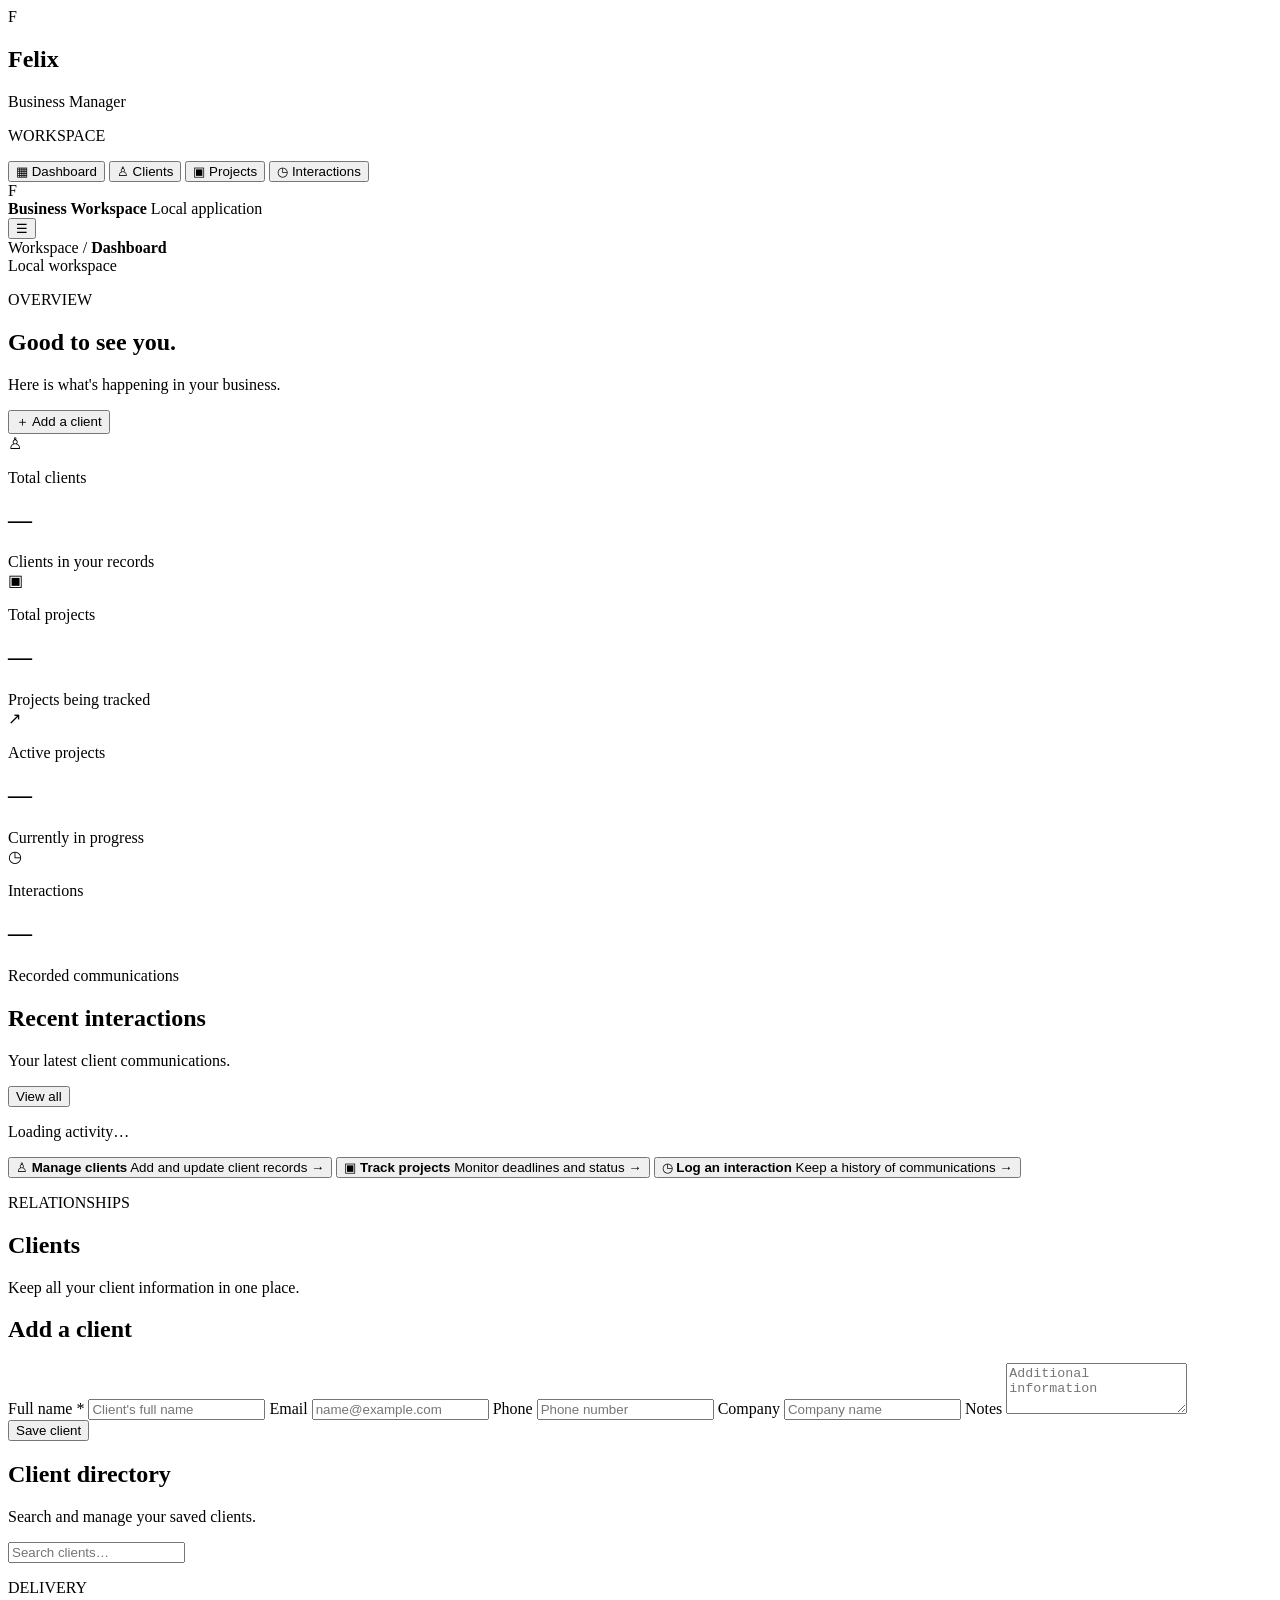
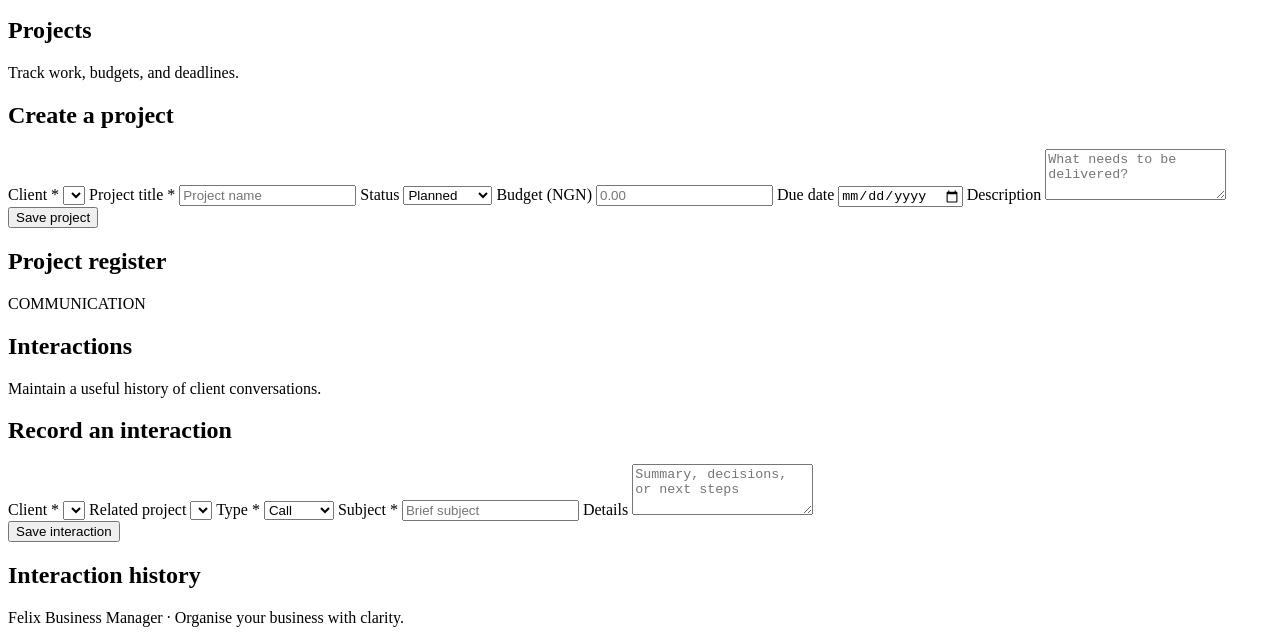
==== app/templates/index.html @ 1cd1d1b1 "Progressive Business Manager" ====
<!DOCTYPE html>
<html lang="en">
<head>
    <meta charset="UTF-8">
    <meta name="viewport" content="width=device-width, initial-scale=1.0">
    <meta name="theme-color" content="#172b24">
    <title>Felix Business Manager</title>
    <link rel="stylesheet" href="/static/css/style.css">
</head>
<body>
    <div class="app-shell">
        <aside class="sidebar" id="sidebar">
            <div class="brand">
                <div class="brand-logo">F</div>
                <div>
                    <h2>Felix</h2>
                    <span>Business Manager</span>
                </div>
            </div>

            <p class="nav-label">WORKSPACE</p>
            <nav class="navigation">
                <button class="nav-item active" data-view="dashboard">▦ <span>Dashboard</span></button>
                <button class="nav-item" data-view="clients">♙ <span>Clients</span></button>
                <button class="nav-item" data-view="projects">▣ <span>Projects</span></button>
                <button class="nav-item" data-view="interactions">◷ <span>Interactions</span></button>
            </nav>

            <div class="sidebar-bottom">
                <div class="profile-avatar">F</div>
                <div>
                    <strong>Business Workspace</strong>
                    <span>Local application</span>
                </div>
            </div>
        </aside>

        <main class="main-area">
            <header class="topbar">
                <button class="menu-button" id="menu-button" aria-label="Toggle navigation">☰</button>
                <div class="breadcrumb">Workspace <span>/</span> <strong id="page-breadcrumb">Dashboard</strong></div>
                <div class="topbar-status"><span class="status-dot"></span> Local workspace</div>
            </header>

            <div class="content">
                <div id="notification" class="notification" role="status" aria-live="polite"></div>

                <section class="view active" id="view-dashboard">
                    <div class="page-heading">
                        <div>
                            <p class="eyebrow">OVERVIEW</p>
                            <h1>Good to see you.</h1>
                            <p class="muted">Here is what's happening in your business.</p>
                        </div>
                        <button class="primary-button" data-go="clients">＋ Add a client</button>
                    </div>

                    <div class="stat-grid">
                        <article class="stat-card">
                            <div class="stat-icon blue">♙</div>
                            <p>Total clients</p>
                            <h2 id="stat-clients">—</h2>
                            <span>Clients in your records</span>
                        </article>
                        <article class="stat-card">
                            <div class="stat-icon purple">▣</div>
                            <p>Total projects</p>
                            <h2 id="stat-projects">—</h2>
                            <span>Projects being tracked</span>
                        </article>
                        <article class="stat-card">
                            <div class="stat-icon green">↗</div>
                            <p>Active projects</p>
                            <h2 id="stat-active">—</h2>
                            <span>Currently in progress</span>
                        </article>
                        <article class="stat-card">
                            <div class="stat-icon amber">◷</div>
                            <p>Interactions</p>
                            <h2 id="stat-interactions">—</h2>
                            <span>Recorded communications</span>
                        </article>
                    </div>

                    <article class="panel">
                        <div class="panel-heading">
                            <div>
                                <h2>Recent interactions</h2>
                                <p class="muted">Your latest client communications.</p>
                            </div>
                            <button class="secondary-button" data-go="interactions">View all</button>
                        </div>
                        <div id="recent-interactions" class="table-wrap">
                            <p class="empty-state">Loading activity…</p>
                        </div>
                    </article>

                    <div class="quick-grid">
                        <button class="quick-card" data-go="clients">
                            <span class="quick-icon">♙</span>
                            <strong>Manage clients</strong>
                            <span>Add and update client records →</span>
                        </button>
                        <button class="quick-card" data-go="projects">
                            <span class="quick-icon">▣</span>
                            <strong>Track projects</strong>
                            <span>Monitor deadlines and status →</span>
                        </button>
                        <button class="quick-card" data-go="interactions">
                            <span class="quick-icon">◷</span>
                            <strong>Log an interaction</strong>
                            <span>Keep a history of communications →</span>
                        </button>
                    </div>
                </section>

                <section class="view" id="view-clients">
                    <div class="page-heading">
                        <div>
                            <p class="eyebrow">RELATIONSHIPS</p>
                            <h1>Clients</h1>
                            <p class="muted">Keep all your client information in one place.</p>
                        </div>
                    </div>

                    <article class="panel">
                        <div class="panel-heading"><h2>Add a client</h2></div>
                        <form id="client-form" class="form-grid">
                            <label>Full name *
                                <input name="full_name" required maxlength="150" placeholder="Client's full name">
                            </label>
                            <label>Email
                                <input name="email" type="email" maxlength="255" placeholder="name@example.com">
                            </label>
                            <label>Phone
                                <input name="phone" maxlength="30" placeholder="Phone number">
                            </label>
                            <label>Company
                                <input name="company" maxlength="150" placeholder="Company name">
                            </label>
                            <label class="full-width">Notes
                                <textarea name="notes" rows="3" placeholder="Additional information"></textarea>
                            </label>
                            <div class="full-width form-actions">
                                <button class="primary-button" type="submit">Save client</button>
                            </div>
                        </form>
                    </article>

                    <article class="panel">
                        <div class="panel-heading">
                            <div><h2>Client directory</h2><p class="muted">Search and manage your saved clients.</p></div>
                            <input id="client-search" class="search-input" placeholder="Search clients…">
                        </div>
                        <div id="clients-list" class="table-wrap"></div>
                    </article>
                </section>

                <section class="view" id="view-projects">
                    <div class="page-heading">
                        <div>
                            <p class="eyebrow">DELIVERY</p>
                            <h1>Projects</h1>
                            <p class="muted">Track work, budgets, and deadlines.</p>
                        </div>
                    </div>

                    <article class="panel">
                        <div class="panel-heading"><h2>Create a project</h2></div>
                        <form id="project-form" class="form-grid">
                            <label>Client *
                                <select name="client_id" id="project-client" required></select>
                            </label>
                            <label>Project title *
                                <input name="title" required maxlength="200" placeholder="Project name">
                            </label>
                            <label>Status
                                <select name="status">
                                    <option value="planned">Planned</option>
                                    <option value="in_progress">In progress</option>
                                    <option value="completed">Completed</option>
                                    <option value="on_hold">On hold</option>
                                </select>
                            </label>
                            <label>Budget (NGN)
                                <input name="budget" type="number" min="0" step="0.01" placeholder="0.00">
                            </label>
                            <label>Due date
                                <input name="due_date" type="date">
                            </label>
                            <label class="full-width">Description
                                <textarea name="description" rows="3" placeholder="What needs to be delivered?"></textarea>
                            </label>
                            <div class="full-width form-actions">
                                <button class="primary-button" type="submit">Save project</button>
                            </div>
                        </form>
                    </article>

                    <article class="panel">
                        <div class="panel-heading"><h2>Project register</h2></div>
                        <div id="projects-list" class="table-wrap"></div>
                    </article>
                </section>

                <section class="view" id="view-interactions">
                    <div class="page-heading">
                        <div>
                            <p class="eyebrow">COMMUNICATION</p>
                            <h1>Interactions</h1>
                            <p class="muted">Maintain a useful history of client conversations.</p>
                        </div>
                    </div>

                    <article class="panel">
                        <div class="panel-heading"><h2>Record an interaction</h2></div>
                        <form id="interaction-form" class="form-grid">
                            <label>Client *
                                <select name="client_id" id="interaction-client" required></select>
                            </label>
                            <label>Related project
                                <select name="project_id" id="interaction-project"></select>
                            </label>
                            <label>Type *
                                <select name="interaction_type" required>
                                    <option value="call">Call</option>
                                    <option value="meeting">Meeting</option>
                                    <option value="email">Email</option>
                                    <option value="note">Note</option>
                                </select>
                            </label>
                            <label>Subject *
                                <input name="subject" required maxlength="200" placeholder="Brief subject">
                            </label>
                            <label class="full-width">Details
                                <textarea name="details" rows="3" placeholder="Summary, decisions, or next steps"></textarea>
                            </label>
                            <div class="full-width form-actions">
                                <button class="primary-button" type="submit">Save interaction</button>
                            </div>
                        </form>
                    </article>

                    <article class="panel">
                        <div class="panel-heading"><h2>Interaction history</h2></div>
                        <div id="interactions-list" class="table-wrap"></div>
                    </article>
                </section>

                <footer class="footer">
                    Felix Business Manager <span>·</span> Organise your business with clarity.
                </footer>
            </div>
        </main>
    </div>

    <script src="/static/js/app.js" defer></script>
</body>
</html>
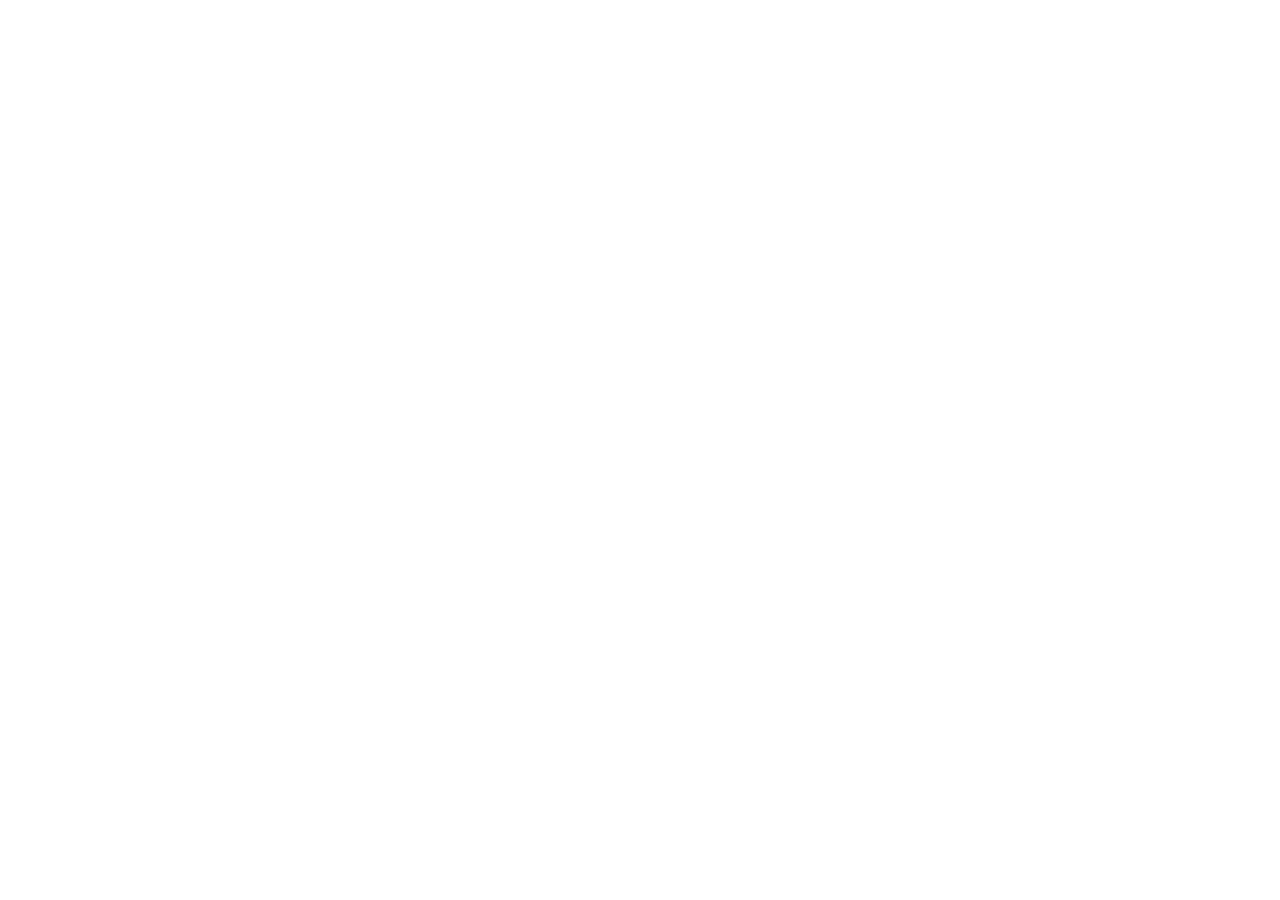
==== commit 3a1a1ea5: "Completed Felix Business Manager" ====
--- a/app/templates/index.html
+++ b/app/templates/index.html
@@ -3,257 +3,695 @@
 <head>
     <meta charset="UTF-8">
     <meta name="viewport" content="width=device-width, initial-scale=1.0">
-    <meta name="theme-color" content="#172b24">
+    <meta name="theme-color" content="#102c27">
+    <meta name="description" content="Felix Business Manager — manage clients, projects, and business relationships in one private workspace.">
     <title>Felix Business Manager</title>
     <link rel="stylesheet" href="/static/css/style.css">
+    <script src="/static/js/app.js" defer></script>
 </head>
 <body>
-    <div class="app-shell">
-        <aside class="sidebar" id="sidebar">
-            <div class="brand">
-                <div class="brand-logo">F</div>
-                <div>
-                    <h2>Felix</h2>
-                    <span>Business Manager</span>
+    <div class="ambient ambient-one"></div>
+    <div class="ambient ambient-two"></div>
+
+    <!-- AUTHENTICATION -->
+    <main id="login-screen" class="login-screen" hidden>
+        <section class="auth-visual">
+            <a class="brand auth-brand" id="brand-home-link" href="/">
+                <span class="brand-mark">F<span>.</span></span>
+                <span class="brand-copy">
+                    <strong>Felix</strong>
+                    <small>BUSINESS MANAGER</small>
+                </span>
+            </a>
+
+            <div class="auth-visual-content">
+                <span class="eyebrow"><span class="status-dot"></span> YOUR BUSINESS, IN FOCUS</span>
+
+                <h1>Build better<br>relationships.<br><span>Do your best work.</span></h1>
+
+                <p>One calm, organized space for your clients, projects, and the details that move your business forward.</p>
+
+                <div class="visual-metrics">
+                    <div class="visual-metric">
+                        <span class="metric-symbol">↗</span>
+                        <div>
+                            <strong>Stay organized</strong>
+                            <small>Every client, one workspace</small>
+                        </div>
+                    </div>
+
+                    <div class="visual-metric">
+                        <span class="metric-symbol">◇</span>
+                        <div>
+                            <strong>Keep momentum</strong>
+                            <small>Track work from start to finish</small>
+                        </div>
+                    </div>
+
+                    <div class="visual-metric">
+                        <span class="metric-symbol">✓</span>
+                        <div>
+                            <strong>Work privately</strong>
+                            <small>Your own account and records</small>
+                        </div>
+                    </div>
                 </div>
             </div>
 
-            <p class="nav-label">WORKSPACE</p>
-            <nav class="navigation">
-                <button class="nav-item active" data-view="dashboard">▦ <span>Dashboard</span></button>
-                <button class="nav-item" data-view="clients">♙ <span>Clients</span></button>
-                <button class="nav-item" data-view="projects">▣ <span>Projects</span></button>
-                <button class="nav-item" data-view="interactions">◷ <span>Interactions</span></button>
+            <p class="auth-visual-footer">Thoughtfully built for better business.</p>
+        </section>
+
+        <section class="auth-panel">
+            <div class="auth-panel-top">
+                <span class="mobile-brand">F<span>.</span> Felix Business Manager</span>
+                <span class="secure-label"><span class="secure-dot"></span> Secure workspace</span>
+            </div>
+
+            <div class="auth-card">
+                <div class="auth-heading-icon">✳</div>
+                <p class="eyebrow">YOUR NEXT CHAPTER STARTS HERE</p>
+                <h2 id="login-heading">Welcome back</h2>
+
+                <p id="login-description" class="auth-description">
+                    Sign in to manage your clients, projects, and business activity.
+                </p>
+
+                <div id="login-error" class="auth-message" role="status" aria-live="polite" hidden></div>
+
+                <form id="login-form" class="auth-form">
+                    <label for="login-email">Email address</label>
+                    <input id="login-email" name="email" type="email" placeholder="you@example.com" autocomplete="email" required>
+
+                    <div class="label-row">
+                        <label for="login-password">Password</label>
+                        <button type="button" class="text-button" data-auth-mode="forgot">Forgot password?</button>
+                    </div>
+
+                    <input id="login-password" name="password" type="password" placeholder="Enter your password" autocomplete="current-password" required>
+
+                    <button id="login-submit" class="primary-button auth-submit" type="submit">
+                        Sign in <span>→</span>
+                    </button>
+                </form>
+
+                <form id="register-form" class="auth-form" hidden>
+                    <label for="register-name">Full name</label>
+                    <input id="register-name" name="full_name" type="text" placeholder="Your full name" autocomplete="name" minlength="2" required>
+
+                    <label for="register-email">Email address</label>
+                    <input id="register-email" name="email" type="email" placeholder="you@example.com" autocomplete="email" required>
+
+                    <label for="register-password">Create password</label>
+                    <input id="register-password" name="password" type="password" placeholder="At least 12 characters" autocomplete="new-password" minlength="12" required>
+
+                    <p class="field-hint">Use at least 12 characters for your password.</p>
+
+                    <button id="register-submit" class="primary-button auth-submit" type="submit">
+                        Create account <span>→</span>
+                    </button>
+                </form>
+
+                <form id="forgot-form" class="auth-form" hidden>
+                    <label for="forgot-email">Account email address</label>
+                    <input id="forgot-email" name="email" type="email" placeholder="you@example.com" autocomplete="email" required>
+
+                    <p class="field-hint">If an account exists for this email, we'll send you a password-reset link.</p>
+
+                    <button id="forgot-submit" class="primary-button auth-submit" type="submit">
+                        Send reset link <span>→</span>
+                    </button>
+                </form>
+
+                <form id="reset-form" class="auth-form" hidden>
+                    <label for="reset-password">New password</label>
+                    <input id="reset-password" name="new_password" type="password" placeholder="At least 12 characters" autocomplete="new-password" minlength="12" required>
+
+                    <label for="reset-password-confirm">Confirm new password</label>
+                    <input id="reset-password-confirm" name="password_confirmation" type="password" placeholder="Enter your new password again" autocomplete="new-password" minlength="12" required>
+
+                    <button id="reset-submit" class="primary-button auth-submit" type="submit">
+                        Reset password <span>→</span>
+                    </button>
+                </form>
+
+                <p id="auth-switch" class="auth-switch">
+                    New to Felix Business Manager?
+                    <button type="button" class="text-button" data-auth-mode="register">Create an account</button>
+                </p>
+
+                <p class="auth-privacy"><span>◇</span> Your business records belong to your account.</p>
+            </div>
+
+            <p class="auth-copyright">© <span id="auth-year"></span> Felix Business Manager</p>
+        </section>
+    </main>
+
+    <!-- APPLICATION -->
+    <div class="app-shell" id="app-shell" hidden>
+        <aside class="sidebar" id="sidebar">
+            <a class="brand sidebar-brand" href="#" data-view="dashboard">
+                <span class="brand-mark">F<span>.</span></span>
+                <span class="brand-copy">
+                    <strong>Felix</strong>
+                    <small>BUSINESS MANAGER</small>
+                </span>
+            </a>
+
+            <!-- INTERACTIVE WORKSPACE TILE -->
+            <button
+                type="button"
+                class="workspace-label workspace-switcher"
+                id="workspace-home-button"
+                aria-label="Open Business HQ dashboard"
+            >
+                <span class="workspace-icon" aria-hidden="true">◈</span>
+                <span class="workspace-copy">
+                    <small>YOUR WORKSPACE</small>
+                    <strong>Business HQ</strong>
+                </span>
+                <span class="workspace-arrow" aria-hidden="true">↗</span>
+            </button>
+
+            <nav class="sidebar-nav" aria-label="Main navigation">
+                <p class="nav-label">OVERVIEW</p>
+
+                <button class="nav-item active" type="button" data-view="dashboard">
+                    <span class="nav-icon">◫</span>
+                    <span>Dashboard</span>
+                    <span class="nav-arrow">↗</span>
+                </button>
+
+                <p class="nav-label">WORKSPACE</p>
+
+                <button class="nav-item" type="button" data-view="clients">
+                    <span class="nav-icon">♙</span>
+                    <span>Clients</span>
+                    <span class="nav-count" id="nav-client-count">0</span>
+                </button>
+
+                <button class="nav-item" type="button" data-view="projects">
+                    <span class="nav-icon">▤</span>
+                    <span>Projects</span>
+                    <span class="nav-count" id="nav-project-count">0</span>
+                </button>
+
+                <button class="nav-item" type="button" data-view="interactions">
+                    <span class="nav-icon">↗</span>
+                    <span>Interactions</span>
+                </button>
             </nav>
 
-            <div class="sidebar-bottom">
-                <div class="profile-avatar">F</div>
-                <div>
-                    <strong>Business Workspace</strong>
-                    <span>Local application</span>
+            <div class="sidebar-spacer"></div>
+
+            <!-- INTERACTIVE MOTIVATIONAL MESSAGE -->
+            <button
+                type="button"
+                class="sidebar-tip workspace-motivation"
+                id="motivation-button"
+                aria-label="Open interactions and follow-ups"
+            >
+                <span class="tip-icon motivation-icon" aria-hidden="true">✳</span>
+
+                <span class="motivation-copy">
+                    <strong>Small steps. Real progress.</strong>
+                    <span>Keep your relationships strong and your next steps clear.</span>
+                </span>
+
+                <span class="motivation-arrow" aria-hidden="true">→</span>
+            </button>
+
+            <!-- INTERACTIVE ACCOUNT PROFILE -->
+            <div class="profile-area">
+                <button
+                    type="button"
+                    class="sidebar-account profile-button"
+                    id="profile-button"
+                    aria-expanded="false"
+                    aria-controls="profile-menu"
+                >
+                    <span class="profile-avatar">F</span>
+
+                    <span class="account-copy profile-copy">
+                        <strong id="account-name">Felix Ogunbowale</strong>
+                        <small>Personal workspace</small>
+                    </span>
+
+                    <span class="profile-chevron" aria-hidden="true">⌄</span>
+                </button>
+
+                <div class="profile-menu" id="profile-menu" hidden>
+                    <div class="profile-menu-heading">
+                        <strong>Account</strong>
+                        <small id="profile-email">Your signed-in account</small>
+                    </div>
+
+                    <button
+                        type="button"
+                        class="profile-menu-action"
+                        id="profile-dashboard-button"
+                    >
+                        <span aria-hidden="true">⌂</span>
+                        Open dashboard
+                    </button>
+
+                    <button
+                        type="button"
+                        class="profile-menu-action profile-signout"
+                        id="profile-logout-button"
+                    >
+                        <span aria-hidden="true">↪</span>
+                        Sign out
+                    </button>
                 </div>
             </div>
+
+            <!-- Existing sign-out control retained for compatibility -->
+            <button
+                id="logout-button"
+                class="icon-button logout-button"
+                type="button"
+                title="Sign out"
+                aria-label="Sign out"
+            >
+                ↗
+            </button>
         </aside>
+
+        <div class="sidebar-backdrop" id="sidebar-backdrop"></div>
 
         <main class="main-area">
             <header class="topbar">
-                <button class="menu-button" id="menu-button" aria-label="Toggle navigation">☰</button>
-                <div class="breadcrumb">Workspace <span>/</span> <strong id="page-breadcrumb">Dashboard</strong></div>
-                <div class="topbar-status"><span class="status-dot"></span> Local workspace</div>
+                <div class="topbar-left">
+                    <button id="menu-button" class="icon-button menu-button" type="button" aria-label="Open navigation">☰</button>
+
+                    <div class="breadcrumbs">
+                        <span>Workspace</span>
+                        <span class="breadcrumb-slash">/</span>
+                        <strong id="page-breadcrumb">Dashboard</strong>
+                    </div>
+                </div>
+
+                <div class="topbar-right">
+                    <span class="today-label" id="today-label"></span>
+                    <span class="topbar-divider"></span>
+                    <div class="online-indicator"><span class="status-dot"></span> Workspace active</div>
+                    <div class="profile-avatar small-avatar">F</div>
+                </div>
             </header>
 
-            <div class="content">
-                <div id="notification" class="notification" role="status" aria-live="polite"></div>
-
-                <section class="view active" id="view-dashboard">
-                    <div class="page-heading">
-                        <div>
-                            <p class="eyebrow">OVERVIEW</p>
-                            <h1>Good to see you.</h1>
-                            <p class="muted">Here is what's happening in your business.</p>
-                        </div>
-                        <button class="primary-button" data-go="clients">＋ Add a client</button>
-                    </div>
-
-                    <div class="stat-grid">
-                        <article class="stat-card">
-                            <div class="stat-icon blue">♙</div>
-                            <p>Total clients</p>
-                            <h2 id="stat-clients">—</h2>
-                            <span>Clients in your records</span>
+            <div id="notification" class="notification" role="status" aria-live="polite" hidden></div>
+
+            <div class="page-content">
+                <!-- DASHBOARD -->
+                <section id="view-dashboard" class="view-section">
+                    <div class="page-intro">
+                        <div>
+                            <p class="eyebrow"><span class="status-dot"></span> YOUR BUSINESS AT A GLANCE</p>
+                            <h1>Good to see you, <span id="greeting-name">there</span>.</h1>
+                            <p class="page-subtitle">Here's what's happening in your workspace today.</p>
+                        </div>
+
+                        <button type="button" class="primary-button" data-view="clients" data-focus="client-name">+ Add a client</button>
+                    </div>
+
+                    <div class="welcome-banner">
+                        <div class="welcome-content">
+                            <span class="welcome-kicker">YOUR DAILY BRIEFING</span>
+                            <h2>Make room for meaningful progress.</h2>
+                            <p>Stay close to your clients, keep projects moving, and never lose track of a conversation.</p>
+                            <button type="button" class="banner-link" data-view="interactions">Review recent activity <span>→</span></button>
+                        </div>
+
+                        <div class="banner-art" aria-hidden="true">
+                            <div class="art-ring ring-one"></div>
+                            <div class="art-ring ring-two"></div>
+                            <div class="art-card">
+                                <span>✳</span>
+                                <strong>Progress</strong>
+                                <small>One step at a time</small>
+                                <div class="art-progress"><i></i></div>
+                            </div>
+                            <div class="art-sparkle sparkle-one">✦</div>
+                            <div class="art-sparkle sparkle-two">✧</div>
+                        </div>
+                    </div>
+
+                    <div class="section-heading">
+                        <div>
+                            <h2>Your overview</h2>
+                            <p>Live totals from your private workspace</p>
+                        </div>
+                        <span class="subtle-badge"><span class="status-dot"></span> Updated from your records</span>
+                    </div>
+
+                    <div class="stats-grid">
+                        <article class="stat-card stat-clients">
+                            <div class="stat-top"><span class="stat-icon">♙</span><span class="stat-caption">RELATIONSHIPS</span></div>
+                            <div class="stat-value" id="stat-clients">0</div>
+                            <h3>Total clients</h3>
+                            <p>People and businesses you work with</p>
+                            <button class="stat-link" type="button" data-view="clients">View clients <span>→</span></button>
                         </article>
-                        <article class="stat-card">
-                            <div class="stat-icon purple">▣</div>
-                            <p>Total projects</p>
-                            <h2 id="stat-projects">—</h2>
-                            <span>Projects being tracked</span>
+
+                        <article class="stat-card stat-projects">
+                            <div class="stat-top"><span class="stat-icon">▤</span><span class="stat-caption">DELIVERY</span></div>
+                            <div class="stat-value" id="stat-projects">0</div>
+                            <h3>Total projects</h3>
+                            <p>Work tracked in your workspace</p>
+                            <button class="stat-link" type="button" data-view="projects">View projects <span>→</span></button>
                         </article>
-                        <article class="stat-card">
-                            <div class="stat-icon green">↗</div>
-                            <p>Active projects</p>
-                            <h2 id="stat-active">—</h2>
-                            <span>Currently in progress</span>
+
+                        <article class="stat-card stat-active">
+                            <div class="stat-top"><span class="stat-icon">◷</span><span class="stat-caption">MOMENTUM</span></div>
+                            <div class="stat-value" id="stat-active">0</div>
+                            <h3>Active projects</h3>
+                            <p>Projects still in progress</p>
+                            <button class="stat-link" type="button" data-view="projects">Track progress <span>→</span></button>
                         </article>
-                        <article class="stat-card">
-                            <div class="stat-icon amber">◷</div>
-                            <p>Interactions</p>
-                            <h2 id="stat-interactions">—</h2>
-                            <span>Recorded communications</span>
+
+                        <article class="stat-card stat-interactions">
+                            <div class="stat-top"><span class="stat-icon">↗</span><span class="stat-caption">COMMUNICATION</span></div>
+                            <div class="stat-value" id="stat-interactions">0</div>
+                            <h3>Interactions</h3>
+                            <p>Recorded business touchpoints</p>
+                            <button class="stat-link" type="button" data-view="interactions">View interactions <span>→</span></button>
                         </article>
                     </div>
 
-                    <article class="panel">
-                        <div class="panel-heading">
+                    <div class="dashboard-grid">
+                        <section class="panel activity-panel">
+                            <div class="panel-header">
+                                <div>
+                                    <h2>Recent interactions</h2>
+                                    <p>Keep up with the latest conversations</p>
+                                </div>
+                                <button type="button" class="text-button" data-view="interactions">View all →</button>
+                            </div>
+
+                            <div id="recent-interactions" class="activity-list">
+                                <div class="loading-state">Loading your activity…</div>
+                            </div>
+                        </section>
+
+                        <section class="panel quick-panel">
+                            <div class="panel-header">
+                                <div>
+                                    <h2>Quick actions</h2>
+                                    <p>Keep things moving</p>
+                                </div>
+                            </div>
+
+                            <button class="quick-action" type="button" data-view="clients" data-focus="client-name">
+                                <span class="quick-icon quick-green">♙</span>
+                                <span><strong>Add a client</strong><small>Build a new relationship</small></span>
+                                <span class="quick-arrow">↗</span>
+                            </button>
+
+                            <button class="quick-action" type="button" data-view="projects" data-focus="project-name">
+                                <span class="quick-icon quick-gold">▤</span>
+                                <span><strong>Create a project</strong><small>Give new work a home</small></span>
+                                <span class="quick-arrow">↗</span>
+                            </button>
+
+                            <button class="quick-action" type="button" data-view="interactions" data-focus="interaction-title">
+                                <span class="quick-icon quick-blue">✎</span>
+                                <span><strong>Log an interaction</strong><small>Capture an important update</small></span>
+                                <span class="quick-arrow">↗</span>
+                            </button>
+
+                            <div class="quick-note">
+                                <span>✳</span>
+                                <p><strong>A helpful habit</strong><br>Record key conversations while the details are still fresh.</p>
+                            </div>
+                        </section>
+                    </div>
+                </section>
+
+                <!-- CLIENTS -->
+                <section id="view-clients" class="view-section" hidden>
+                    <div class="page-intro">
+                        <div>
+                            <p class="eyebrow">RELATIONSHIPS / DIRECTORY</p>
+                            <h1>Your clients.</h1>
+                            <p class="page-subtitle">A clear view of the people and businesses behind your work.</p>
+                        </div>
+                    </div>
+
+                    <section class="panel form-panel">
+                        <div class="panel-header">
                             <div>
-                                <h2>Recent interactions</h2>
-                                <p class="muted">Your latest client communications.</p>
-                            </div>
-                            <button class="secondary-button" data-go="interactions">View all</button>
-                        </div>
-                        <div id="recent-interactions" class="table-wrap">
-                            <p class="empty-state">Loading activity…</p>
-                        </div>
-                    </article>
-
-                    <div class="quick-grid">
-                        <button class="quick-card" data-go="clients">
-                            <span class="quick-icon">♙</span>
-                            <strong>Manage clients</strong>
-                            <span>Add and update client records →</span>
-                        </button>
-                        <button class="quick-card" data-go="projects">
-                            <span class="quick-icon">▣</span>
-                            <strong>Track projects</strong>
-                            <span>Monitor deadlines and status →</span>
-                        </button>
-                        <button class="quick-card" data-go="interactions">
-                            <span class="quick-icon">◷</span>
-                            <strong>Log an interaction</strong>
-                            <span>Keep a history of communications →</span>
-                        </button>
-                    </div>
+                                <h2 id="client-form-heading">Add a client</h2>
+                                <p>Keep important contact details in one place.</p>
+                            </div>
+                            <span class="form-step">01 / CLIENTS</span>
+                        </div>
+
+                        <form id="client-form" class="data-form">
+                            <input type="hidden" id="client-id">
+
+                            <div class="form-grid">
+                                <div class="field">
+                                    <label for="client-name">Full name / business name *</label>
+                                    <input id="client-name" name="name" type="text" placeholder="e.g. Adeze Ejiofor" required>
+                                </div>
+
+                                <div class="field">
+                                    <label for="client-email">Email address</label>
+                                    <input id="client-email" name="email" type="email" placeholder="client@example.com">
+                                </div>
+
+                                <div class="field">
+                                    <label for="client-phone">Phone number</label>
+                                    <input id="client-phone" name="phone" type="tel" placeholder="+234 …">
+                                </div>
+
+                                <div class="field">
+                                    <label for="client-company">Company</label>
+                                    <input id="client-company" name="company" type="text" placeholder="Company or organisation">
+                                </div>
+                            </div>
+
+                            <div class="field">
+                                <label for="client-notes">Notes</label>
+                                <textarea id="client-notes" name="notes" rows="3" placeholder="Preferences, background, or useful context…"></textarea>
+                            </div>
+
+                            <div class="form-actions">
+                                <button id="client-cancel" class="secondary-button" type="button" hidden>Cancel edit</button>
+                                <button id="client-submit" class="primary-button" type="submit">Save client <span>→</span></button>
+                            </div>
+                        </form>
+                    </section>
+
+                    <section class="panel list-panel">
+                        <div class="panel-header">
+                            <div>
+                                <h2>Client directory</h2>
+                                <p id="clients-summary">Your clients, all in one place.</p>
+                            </div>
+
+                            <label class="search-box">
+                                <span>⌕</span>
+                                <input id="client-search" type="search" placeholder="Search clients…" aria-label="Search clients">
+                            </label>
+                        </div>
+
+                        <div id="clients-list" class="record-list">
+                            <div class="loading-state">Your client directory will appear here.</div>
+                        </div>
+                    </section>
                 </section>
 
-                <section class="view" id="view-clients">
-                    <div class="page-heading">
-                        <div>
-                            <p class="eyebrow">RELATIONSHIPS</p>
-                            <h1>Clients</h1>
-                            <p class="muted">Keep all your client information in one place.</p>
-                        </div>
-                    </div>
-
-                    <article class="panel">
-                        <div class="panel-heading"><h2>Add a client</h2></div>
-                        <form id="client-form" class="form-grid">
-                            <label>Full name *
-                                <input name="full_name" required maxlength="150" placeholder="Client's full name">
+                <!-- PROJECTS -->
+                <section id="view-projects" class="view-section" hidden>
+                    <div class="page-intro">
+                        <div>
+                            <p class="eyebrow">DELIVERY / PROJECT TRACKER</p>
+                            <h1>Work in motion.</h1>
+                            <p class="page-subtitle">Track responsibilities, client relationships, and project progress.</p>
+                        </div>
+                    </div>
+
+                    <section class="panel form-panel">
+                        <div class="panel-header">
+                            <div>
+                                <h2 id="project-form-heading">Create a project</h2>
+                                <p>Give each piece of work a clear name and status.</p>
+                            </div>
+                            <span class="form-step">02 / PROJECTS</span>
+                        </div>
+
+                        <form id="project-form" class="data-form">
+                            <input type="hidden" id="project-id">
+
+                            <div class="form-grid">
+                                <div class="field">
+                                    <label for="project-name">Project name *</label>
+                                    <input id="project-name" name="name" type="text" placeholder="e.g. Website redesign" required>
+                                </div>
+
+                                <div class="field">
+                                    <label for="project-client">Associated client *</label>
+                                    <select id="project-client" name="client_id" required>
+                                        <option value="">Select a client</option>
+                                    </select>
+                                </div>
+
+                                <div class="field">
+                                    <label for="project-status">Status</label>
+                                    <select id="project-status" name="status">
+                                        <option value="planned">Planned</option>
+                                        <option value="active" selected>Active</option>
+                                        <option value="on_hold">On hold</option>
+                                        <option value="completed">Completed</option>
+                                        <option value="cancelled">Cancelled</option>
+                                    </select>
+                                </div>
+
+                                <div class="field">
+                                    <label for="project-deadline">Deadline</label>
+                                    <input id="project-deadline" name="deadline" type="date">
+                                </div>
+                            </div>
+
+                            <div class="field">
+                                <label for="project-description">Description</label>
+                                <textarea id="project-description" name="description" rows="3" placeholder="What does success look like for this project?"></textarea>
+                            </div>
+
+                            <div class="form-actions">
+                                <button id="project-cancel" class="secondary-button" type="button" hidden>Cancel edit</button>
+                                <button id="project-submit" class="primary-button" type="submit">Save project <span>→</span></button>
+                            </div>
+                        </form>
+                    </section>
+
+                    <section class="panel list-panel">
+                        <div class="panel-header">
+                            <div>
+                                <h2>Project portfolio</h2>
+                                <p id="projects-summary">Everything you are planning and delivering.</p>
+                            </div>
+
+                            <label class="search-box">
+                                <span>⌕</span>
+                                <input id="project-search" type="search" placeholder="Search projects…" aria-label="Search projects">
                             </label>
-                            <label>Email
-                                <input name="email" type="email" maxlength="255" placeholder="name@example.com">
+                        </div>
+
+                        <div id="projects-list" class="record-list">
+                            <div class="loading-state">Your projects will appear here.</div>
+                        </div>
+                    </section>
+                </section>
+
+                <!-- INTERACTIONS -->
+                <section id="view-interactions" class="view-section" hidden>
+                    <div class="page-intro">
+                        <div>
+                            <p class="eyebrow">RELATIONSHIPS / ACTIVITY LOG</p>
+                            <h1>Every conversation counts.</h1>
+                            <p class="page-subtitle">Record important meetings, calls, updates, and next steps.</p>
+                        </div>
+                    </div>
+
+                    <section class="panel form-panel">
+                        <div class="panel-header">
+                            <div>
+                                <h2 id="interaction-form-heading">Record an interaction</h2>
+                                <p>Capture the details you will want to remember.</p>
+                            </div>
+                            <span class="form-step">03 / ACTIVITY</span>
+                        </div>
+
+                        <form id="interaction-form" class="data-form">
+                            <input type="hidden" id="interaction-id">
+
+                            <div class="form-grid">
+                                <div class="field">
+                                    <label for="interaction-title">Interaction title *</label>
+                                    <input id="interaction-title" name="title" type="text" placeholder="e.g. Discussed project scope" required>
+                                </div>
+
+                                <div class="field">
+                                    <label for="interaction-client">Client *</label>
+                                    <select id="interaction-client" name="client_id" required>
+                                        <option value="">Select a client</option>
+                                    </select>
+                                </div>
+
+                                <div class="field">
+                                    <label for="interaction-project">Related project</label>
+                                    <select id="interaction-project" name="project_id">
+                                        <option value="">No project linked</option>
+                                    </select>
+                                </div>
+
+                                <div class="field">
+                                    <label for="interaction-type">Interaction type</label>
+                                    <select id="interaction-type" name="type">
+                                        <option value="meeting">Meeting</option>
+                                        <option value="call">Phone call</option>
+                                        <option value="email">Email</option>
+                                        <option value="message">Message</option>
+                                        <option value="other">Other</option>
+                                    </select>
+                                </div>
+
+                                <div class="field">
+                                    <label for="interaction-date">Date and time</label>
+                                    <input id="interaction-date" name="occurred_at" type="datetime-local">
+                                </div>
+                            </div>
+
+                            <div class="field">
+                                <label for="interaction-notes">Summary and next steps</label>
+                                <textarea id="interaction-notes" name="notes" rows="4" placeholder="What was discussed? What needs to happen next?"></textarea>
+                            </div>
+
+                            <div class="form-actions">
+                                <button id="interaction-cancel" class="secondary-button" type="button" hidden>Cancel edit</button>
+                                <button id="interaction-submit" class="primary-button" type="submit">Save interaction <span>→</span></button>
+                            </div>
+                        </form>
+                    </section>
+
+                    <section class="panel list-panel">
+                        <div class="panel-header">
+                            <div>
+                                <h2>Interaction history</h2>
+                                <p id="interactions-summary">A record of your business conversations.</p>
+                            </div>
+
+                            <label class="search-box">
+                                <span>⌕</span>
+                                <input id="interaction-search" type="search" placeholder="Search activity…" aria-label="Search interactions">
                             </label>
-                            <label>Phone
-                                <input name="phone" maxlength="30" placeholder="Phone number">
-                            </label>
-                            <label>Company
-                                <input name="company" maxlength="150" placeholder="Company name">
-                            </label>
-                            <label class="full-width">Notes
-                                <textarea name="notes" rows="3" placeholder="Additional information"></textarea>
-                            </label>
-                            <div class="full-width form-actions">
-                                <button class="primary-button" type="submit">Save client</button>
-                            </div>
-                        </form>
-                    </article>
-
-                    <article class="panel">
-                        <div class="panel-heading">
-                            <div><h2>Client directory</h2><p class="muted">Search and manage your saved clients.</p></div>
-                            <input id="client-search" class="search-input" placeholder="Search clients…">
-                        </div>
-                        <div id="clients-list" class="table-wrap"></div>
-                    </article>
+                        </div>
+
+                        <div id="interactions-list" class="record-list">
+                            <div class="loading-state">Your interaction history will appear here.</div>
+                        </div>
+                    </section>
                 </section>
 
-                <section class="view" id="view-projects">
-                    <div class="page-heading">
-                        <div>
-                            <p class="eyebrow">DELIVERY</p>
-                            <h1>Projects</h1>
-                            <p class="muted">Track work, budgets, and deadlines.</p>
-                        </div>
-                    </div>
-
-                    <article class="panel">
-                        <div class="panel-heading"><h2>Create a project</h2></div>
-                        <form id="project-form" class="form-grid">
-                            <label>Client *
-                                <select name="client_id" id="project-client" required></select>
-                            </label>
-                            <label>Project title *
-                                <input name="title" required maxlength="200" placeholder="Project name">
-                            </label>
-                            <label>Status
-                                <select name="status">
-                                    <option value="planned">Planned</option>
-                                    <option value="in_progress">In progress</option>
-                                    <option value="completed">Completed</option>
-                                    <option value="on_hold">On hold</option>
-                                </select>
-                            </label>
-                            <label>Budget (NGN)
-                                <input name="budget" type="number" min="0" step="0.01" placeholder="0.00">
-                            </label>
-                            <label>Due date
-                                <input name="due_date" type="date">
-                            </label>
-                            <label class="full-width">Description
-                                <textarea name="description" rows="3" placeholder="What needs to be delivered?"></textarea>
-                            </label>
-                            <div class="full-width form-actions">
-                                <button class="primary-button" type="submit">Save project</button>
-                            </div>
-                        </form>
-                    </article>
-
-                    <article class="panel">
-                        <div class="panel-heading"><h2>Project register</h2></div>
-                        <div id="projects-list" class="table-wrap"></div>
-                    </article>
-                </section>
-
-                <section class="view" id="view-interactions">
-                    <div class="page-heading">
-                        <div>
-                            <p class="eyebrow">COMMUNICATION</p>
-                            <h1>Interactions</h1>
-                            <p class="muted">Maintain a useful history of client conversations.</p>
-                        </div>
-                    </div>
-
-                    <article class="panel">
-                        <div class="panel-heading"><h2>Record an interaction</h2></div>
-                        <form id="interaction-form" class="form-grid">
-                            <label>Client *
-                                <select name="client_id" id="interaction-client" required></select>
-                            </label>
-                            <label>Related project
-                                <select name="project_id" id="interaction-project"></select>
-                            </label>
-                            <label>Type *
-                                <select name="interaction_type" required>
-                                    <option value="call">Call</option>
-                                    <option value="meeting">Meeting</option>
-                                    <option value="email">Email</option>
-                                    <option value="note">Note</option>
-                                </select>
-                            </label>
-                            <label>Subject *
-                                <input name="subject" required maxlength="200" placeholder="Brief subject">
-                            </label>
-                            <label class="full-width">Details
-                                <textarea name="details" rows="3" placeholder="Summary, decisions, or next steps"></textarea>
-                            </label>
-                            <div class="full-width form-actions">
-                                <button class="primary-button" type="submit">Save interaction</button>
-                            </div>
-                        </form>
-                    </article>
-
-                    <article class="panel">
-                        <div class="panel-heading"><h2>Interaction history</h2></div>
-                        <div id="interactions-list" class="table-wrap"></div>
-                    </article>
-                </section>
-
-                <footer class="footer">
-                    Felix Business Manager <span>·</span> Organise your business with clarity.
+                <footer class="app-footer">
+                    <span>Felix Business Manager</span>
+                    <span>Built for clarity. Designed for progress.</span>
                 </footer>
             </div>
         </main>
     </div>
 
-    <script src="/static/js/app.js" defer></script>
+    <dialog id="confirm-dialog" class="confirm-dialog">
+        <div class="dialog-mark">!</div>
+        <h2 id="confirm-title">Delete this record?</h2>
+        <p id="confirm-description">This action cannot be undone.</p>
+
+        <div class="dialog-actions">
+            <button id="confirm-cancel" class="secondary-button" type="button">Cancel</button>
+            <button id="confirm-accept" class="danger-button" type="button">Delete</button>
+        </div>
+    </dialog>
 </body>
-</html>+</html>
